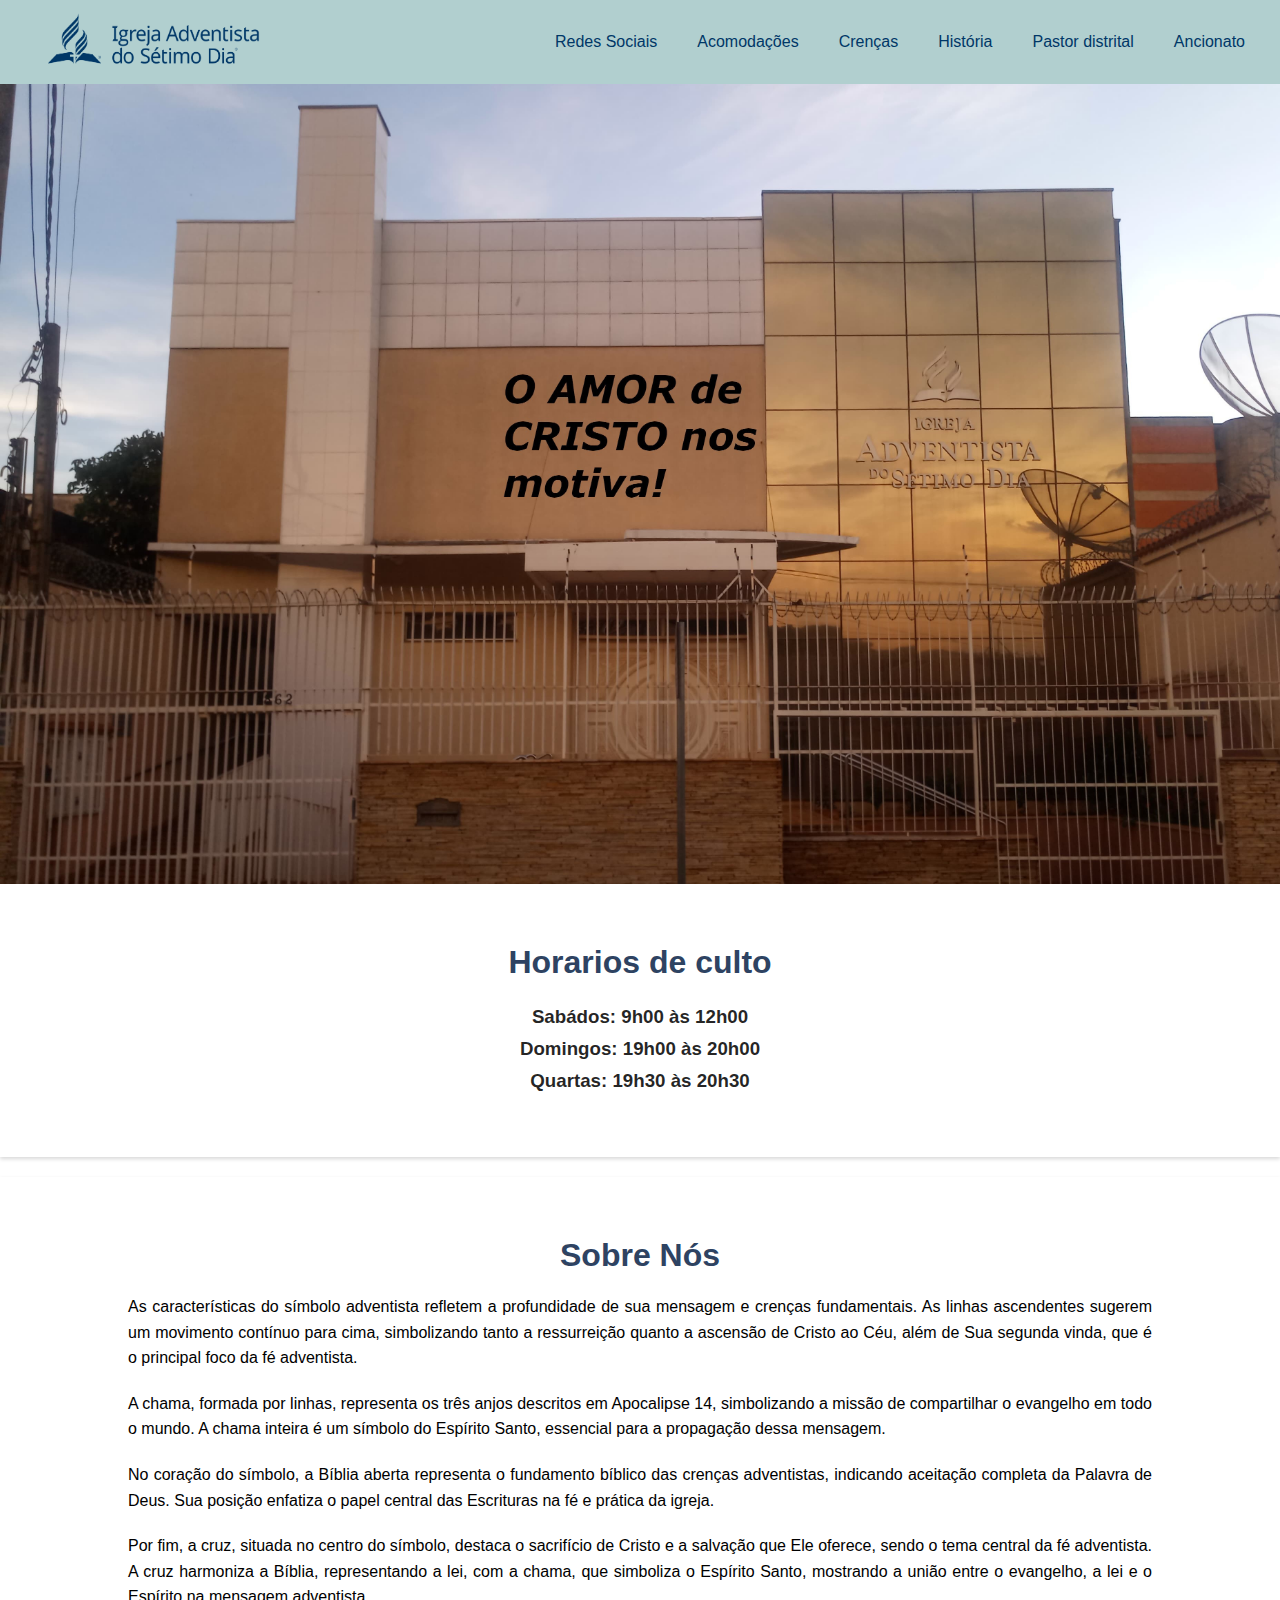
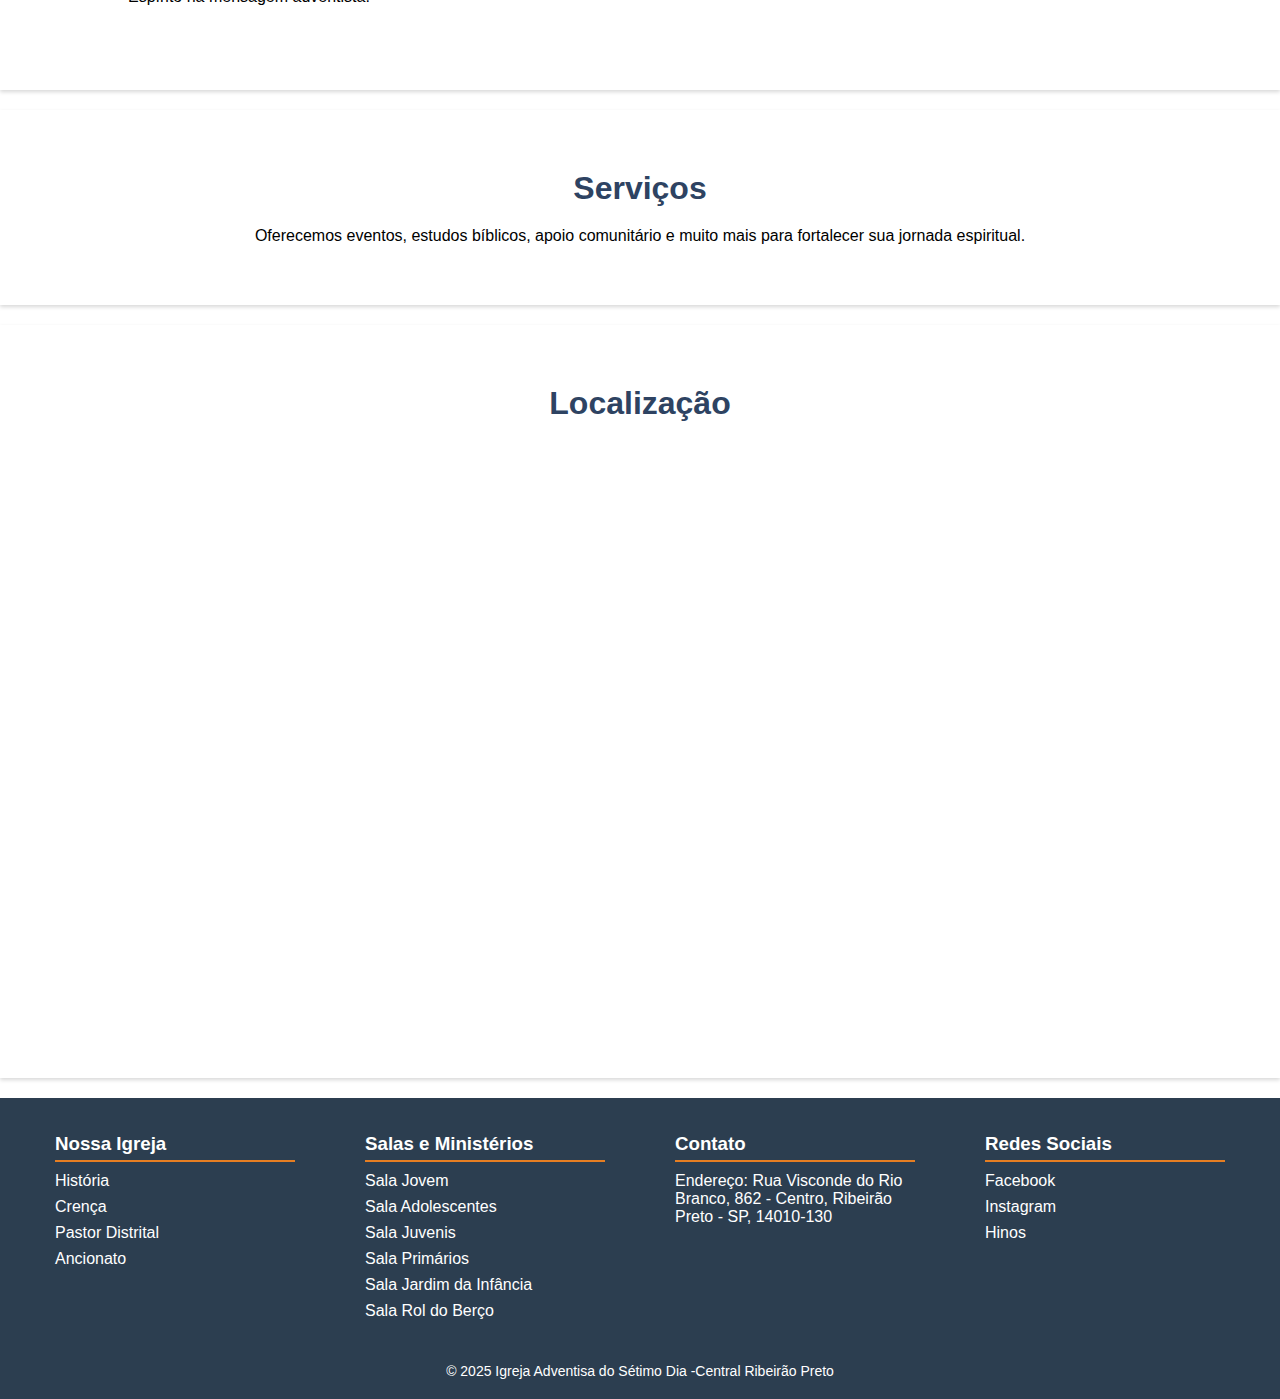
==== index.html @ 85f4e206 "ddd" ====
<!DOCTYPE html>
<html lang="pt-br">
<head>
    <meta charset="UTF-8">
    <meta name="viewport" content="width=device-width, initial-scale=1.0">
    <title>IASD Central RP</title>
    <link rel="shortcut icon" href="Logo.ico" type="icon">
    <link rel="stylesheet" href="style.css">
    <style>
/* Estilo Global */
* {
            margin: 0;
            padding: 0;
            box-sizing: border-box;
        }
body {
    margin: 0;
    font-family: 'Roboto', Arial, sans-serif;
    background-color: #ffffff;
}

.menu {
            display: flex;
            align-items: center;
            background-color: #b1cfcf;
            padding: 10px 20px;
            color: white;
        }
        .menu a {
            margin-left: 10px;
        }
        .menu a img{
            width: 250px;
            height: 60px;
        }
        .menu ul {
            list-style: none;
            display: flex;
            padding: 0;
            margin-left: auto;
        }
        .menu ul li {
            position: relative;
            margin: 0 15px;
        }
        .menu ul li a {
            text-decoration: none;
            color: #003767;
        }
        .menu ul li:hover .dropdown {
            display: block;
        }
        .dropdown {
            display: none;
            position: absolute;
            top: 100%;
            left: 0;
            background-color: #ad8f76de;
            padding: 10px 0;
            width: 200px;
            box-shadow: 0px 4px 6px rgba(0, 0, 0, 0.1);
        }
        .dropdown a {
            display: block;
            padding: 10px;
            color: white;
            text-decoration: none;
        }
        .dropdown a:hover {
            background-color: #c9ab93ad;
        }
        .menu .dropdown a{
            color: rgb(255, 255, 255);
        }
        .hamburguer {
            display: none;
            flex-direction: column;
            cursor: pointer;
            margin-right: 10px;
        }
        .hamburguer div {
            width: 30px;
            height: 4px;
            background-color: white;
            margin: 5px 0;
        }
        .mobile-menu {
            display: none;
            flex-direction: column;
            position: fixed;
            top: 0;
            left: 0;
            width: 100vw;
            height: 100vh;
            background-color: #b1cfcf;
            justify-content: flex-start;
            padding-top: 50px;
            align-items: center;
            z-index: 1000;
        }
        .mobile-menu a {
            padding: 15px;
            color: rgba(31, 31, 31, 0.884);
            text-decoration: none;
            font-size: 15px;
        }
       .mobile h3{
        font-size: 30px;
        color: rgb(27, 27, 27);
       }
        .mobile-menu .dropdown {
            display: none;
        }
        .mobile-menu .expandable:hover .dropdown {
            display: block;
            width: 100%;
        }
        .close-btn {
            position: absolute;
            top: 20px;
            right: 20px;
            font-size: 30px;
            color: white;
            cursor: pointer;
        }
        @media (max-width: 992px) {
            .menu ul {
                display: none;
            }
            .hamburguer {
                display: flex;
            }
            .mobile-menu.show {
                display: flex;
            }
        }
        /* Hero Section */
        .hero {
            height: 800px; /* Altura da seção */
            background-image: url('frenteigrajfrase.jpeg'); /* Nome da imagem de fundo */
            background-size: cover; /* Ajusta a imagem para cobrir toda a área */
            background-position: center; /* Centraliza a imagem */
            display: flex;
            flex-direction: column;
            justify-content: right;
            align-items: first baseline;
            color: #000000;
            text-align: center;
        }

        .hero h1 {
            font-size: 48px;
            margin: 0;
            font: italic;
            padding-top: 80px;
            padding-left: 40px;
        }
        
        .hero p {
            font-size: 20px;
            margin: 10px 0 20px;
            
        }

        .hero button {
            background-color: #001f3f;
            color: rgb(255, 255, 255);
            border: none;
            padding: 10px 20px;
            font-size: 16px;
            cursor: pointer;
            border-radius: 5px;
        }

        .hero button:hover {
            background-color: #00509e;
        }

        /* Conteúdo */
        .section {
            padding: 60px 10%;
            background-color: white;
            text-align: center;
            box-shadow: 0 2px 4px rgba(0, 0, 0, 0.158);
            margin-bottom: 20px;
        }

        .section h2 {
            color: #2e4362;
            font-size: 2rem;
            margin-bottom: 20px;
        }
        section h3{
            font-family: Arial, Helvetica, sans-serif;
            text-align: center;
            padding: 5px;
            color: rgba(15, 15, 15, 0.911);
        }
        .section p {
            text-align: justify; /* Alinha o texto uniformemente nos dois lados */
    font-size: 16px; /* Ajusta o tamanho da fonte */
    line-height: 1.6; /* Ajusta o espaçamento entre as linhas */
    margin: 20px 0; /* Espaçamento em volta do texto */
        }
        section 
        section p2{}
    

        /* Rodapé */
        footer {
            background-color: #7f9ea3;
            color: white;
            padding: 20px 10%;
            text-align: center;
        }

        footer p {
            margin: 0;
        }
        footer div img{
            width: 50px; /* Define a largura */
  height:50px; /* Define a altura */
  margin-right: 10px;
  color: #7f9ea3;
        }

    </style>
</head>
<body>
    <nav class="menu">
        <div class="hamburguer" onclick="toggleMenu()">
            <div></div>
            <div></div>
            <div></div>
        </div>
        <a href="index.html"><img src="Aberto para inserir identificador.png" alt="logo"></a>
        <ul>
            <li><a href="#">Redes Sociais</a>
                <div class="dropdown">
                <a href="https://www.instagram.com/adventistasribeiraopreto?igsh=azVxM3ozdWc2b3Z1">Instagram</a>
                <a href="https://www.facebook.com/iasdcentralribeiraopreto">Facebook</a>
                <a href="https://open.spotify.com/playlist/1AtG9Fxi0iiJPXGP1dPHxC?si=T0wK0lSBRpWSMSHtEQ9Exg">Playlist Hinário</a>
                </li>
            <li><a href="#">Acomodações</a>
                <div class="dropdown">
                    <a href="igreja.html">Igreja</a>
                    <a href="jovem.html">Sala jovem</a>
                    <a href="adolescentes.html">Sala do adolescentes</a>
                    <a href="juvenis.html">Sala do juvenis</a>
                    <a href="primarios.html">Sala do primários </a>
                    <a href="jardimdainfancia.html">Sala do jardim da infância</a>
                    <a href="primarios.html">Sala do rol do berço</a></li>
            <li><a href="crenças.html">Crenças</a></li>
            <li><a href="historia.html">História</a></li>
            <li><a href="pastor.html">Pastor distrital</a></li>
            <li><a href="ancionato.html">Ancionato</a></li>
        </ul>
    </nav>
    <div class="mobile-menu" id="mobileMenu">
        <span class="close-btn" onclick="toggleMenu()">&times;</span>
        <div class="rodape-coluna">
            <h3>Nossa Igreja</h3>
            <ul>
                <li><a href="historia.html">História</a></li>
                <li><a href="crenças.html">Crença</a></li>
                <li><a href="pastor.html">Pastor Distrital</a></li>
                <li><a href="ancionato.html">Ancionato</a></li>
            </ul>
        </div>
        
        <div class="rodape-coluna">
            <h3>Salas e Ministérios</h3>
            <ul>
                <li><a href="jovem.html">Sala Jovem</a></li>
                <li><a href="adolescentes.html">Sala Adolescentes</a></li>
                <li><a href="juvenis.html">Sala Juvenis</a></li>
                <li><a href="primarios.html">Sala Primários</a></li>
                <li><a href="jardimdainfancia.html">Sala Jardim da Infância</a></li>
                <li><a href="roldoberço.html">Sala Rol do Berço</a></li>
            </ul>
        </div>
        <div class="rodape-coluna">
            <h3>Redes Sociais</h3>
            <ul>
                <li><a href="https://www.facebook.com/iasdcentralribeiraopreto">Facebook</a></li>
                <li><a href="https://www.instagram.com/adventistasribeiraopreto?utm_source=ig_web_button_share_sheet&igsh=ZDNlZDc0MzIxNw==">Instagram</a></li>
                <li><a href="https://open.spotify.com/playlist/1AtG9Fxi0iiJPXGP1dPHxC?si=vJ6ycF0GQrmCToUKvSxo-w">Hinos</a></li>
            </ul>
        </div>
    </div>
    <script>
        function toggleMenu() {
            document.getElementById('mobileMenu').classList.toggle('show');
        }
    </script>
        

    <!-- Hero Section -->
    <section class="hero">
        <h1>
        </h1>
        <p></p>
    </section>
    <section class="section" id="about">
        <h2>Horarios de culto</h2></p><p></p>
        <h3>Sabádos: 9h00 às 12h00</h3>
        <h3>Domingos: 19h00 às 20h00</h3>
        <h3>Quartas: 19h30 às 20h30</h3>
    </section>
    <!-- Seção Sobre -->
    <section class="section" id="about">
        <h2>Sobre Nós</h2>
        <p>
            <p>As características do símbolo adventista refletem a profundidade de sua mensagem e crenças fundamentais. As linhas ascendentes sugerem um movimento contínuo para cima, simbolizando tanto a ressurreição quanto a ascensão de Cristo ao Céu, além de Sua segunda vinda, que é o principal foco da fé adventista.
            </p>
            <p>
            A chama, formada por linhas, representa os três anjos descritos em Apocalipse 14, simbolizando a missão de compartilhar o evangelho em todo o mundo. A chama inteira é um símbolo do Espírito Santo, essencial para a propagação dessa mensagem.
            </p>
            <p>
            No coração do símbolo, a Bíblia aberta representa o fundamento bíblico das crenças adventistas, indicando aceitação completa da Palavra de Deus. Sua posição enfatiza o papel central das Escrituras na fé e prática da igreja.
            </p>
            <p>
            Por fim, a cruz, situada no centro do símbolo, destaca o sacrifício de Cristo e a salvação que Ele oferece, sendo o tema central da fé adventista. A cruz harmoniza a Bíblia, representando a lei, com a chama, que simboliza o Espírito Santo, mostrando a união entre o evangelho, a lei e o Espírito na mensagem adventista.</p>
        </p>
    </section>

    <!-- Seção Serviços -->
    <section class="section" id="services">
        <h2>Serviços</h2>
        <p2>Oferecemos eventos, estudos bíblicos, apoio comunitário e muito mais para fortalecer sua jornada espiritual.</p2>
    </section>

    <!-- Seção Contato -->
    <section class="section" id="contact">
        <h2>Localização</h2>
        <div style="position: relative; padding-bottom: 56.25%; height: 0; overflow: hidden;">
          <iframe
              src="https://www.google.com/maps/embed?pb=!1m18!1m12!1m3!1d3720.4284453928385!2d-47.80519077343299!3d-21.17513240463047!2m3!1f0!2f0!3f0!3m2!1i1024!2i768!4f13.1!3m3!1m2!1s0x94b9befdc7976705%3A0x44bb634fbff602ce!2sIASD%20-%20Igreja%20Adventista%20do%20S%C3%A9timo%20Dia%20Central%20Ribeir%C3%A3o%20Preto!5e0!3m2!1spt-BR!2sbr!4v1738257290954!5m2!1spt-BR!2sbr"
              width="100%"
              height="100%"
              style="position: absolute; top: 0; left: 0; width: 100%; height: 100%; border: 0;"
              allowfullscreen=""
              loading="lazy"
              referrerpolicy="no-referrer-when-downgrade">
          </iframe>
      </div>
    </section>

    
    <div class="rodape-container">
        <div class="rodape-grid">
            
            <div class="rodape-coluna">
                <h3>Nossa Igreja</h3>
                <ul>
                    <li><a href="historia.html">História</a></li>
                    <li><a href="crenças.html">Crença</a></li>
                    <li><a href="pastor.html">Pastor Distrital</a></li>
                    <li><a href="ancionato.html">Ancionato</a></li>
                </ul>
            </div>
            
            <div class="rodape-coluna">
                <h3>Salas e Ministérios</h3>
                <ul>
                    <li><a href="jovem.html">Sala Jovem</a></li>
                    <li><a href="adolescentes.html">Sala Adolescentes</a></li>
                    <li><a href="juvenis.html">Sala Juvenis</a></li>
                    <li><a href="primarios.html">Sala Primários</a></li>
                    <li><a href="jardimdainfancia.html">Sala Jardim da Infância</a></li>
                    <li><a href="roldoberço.html">Sala Rol do Berço</a></li>
                </ul>
            </div>
            
            <div class="rodape-coluna">
                <h3>Contato</h3>
                <ul>
                    <li>Endereço: Rua Visconde do Rio Branco, 862 - Centro, Ribeirão Preto - SP, 14010-130</li>
                   
                </ul>
            </div>
            
            
            <div class="rodape-coluna">
                <h3>Redes Sociais</h3>
                <ul>
                    <li><a href="https://www.facebook.com/iasdcentralribeiraopreto">Facebook</a></li>
                    <li><a href="https://www.instagram.com/adventistasribeiraopreto?utm_source=ig_web_button_share_sheet&igsh=ZDNlZDc0MzIxNw==">Instagram</a></li>
                    <li><a href="https://open.spotify.com/playlist/1AtG9Fxi0iiJPXGP1dPHxC?si=vJ6ycF0GQrmCToUKvSxo-w">Hinos</a></li>
                </ul>
            </div>
            
        </div>
        
        <div class="rodape-copy">
            © 2025 Igreja Adventisa do Sétimo Dia -Central Ribeirão Preto
        </div>
    </div>
</body>
</html>
---- style.css ----
.menu {
    display: flex;
    align-items: center;
    background-color: #b1cfcf;
    padding: 10px 20px;
    color: white;
}
.menu a {
    margin-left: 10px;
}
.menu a img{
    width: 250px;
    height: 60px;
}
.menu ul {
    list-style: none;
    display: flex;
    padding: 0;
    margin-left: auto;
}
.menu ul li {
    position: relative;
    margin: 0 15px;
}
.menu ul li a {
    text-decoration: none;
    color: #003767;
}
.menu ul li:hover .dropdown {
    display: block;
}
.dropdown {
    display: none;
    position: absolute;
    top: 100%;
    left: 0;
    background-color: #ad8f76de;
    padding: 10px 0;
    width: 200px;
    box-shadow: 0px 4px 6px rgba(0, 0, 0, 0.1);
}
.dropdown a {
    display: block;
    padding: 10px;
    color: white;
    text-decoration: none;
}
.dropdown a:hover {
    background-color: #c9ab93ad;
}
.menu .dropdown a{
    color: rgb(0, 0, 0);
}
.hamburguer {
    display: none;
    flex-direction: column;
    cursor: pointer;
    margin-right: 10px;
}
.hamburguer div {
    width: 30px;
    height: 4px;
    background-color: white;
    margin: 5px 0;
}
.mobile-menu {
    display: none;
    flex-direction: column;
    position: fixed;
    top: 0;
    left: 0;
    width: 100vw;
    height: 100vh;
    background-color: rgba(0, 0, 0, 0.95);
    justify-content: flex-start;
    padding-top: 50px;
    align-items: center;
    z-index: 1000;
}
.mobile-menu a {
    padding: 15px;
    color: rgb(0, 0, 0);
    text-decoration: none;
    font-size: 24px;
}

.mobile-menu .dropdown {
    display: none;
}
.mobile-menu .expandable:hover .dropdown {
    display: block;
    width: 100%;
}
.close-btn {
    position: absolute;
    top: 20px;
    right: 20px;
    font-size: 30px;
    color: rgb(43, 43, 43);
    cursor: pointer;
}
@media (max-width: 992px) {
    .menu ul {
        display: none;
    }
    .hamburguer {
        display: flex;
    }
    .mobile-menu.show {
        display: flex;
    }
}
.rodape-container {
    background-color: #2c3e50;
    color: white;
    padding: 20px;
    text-align: center;
    width: 100%;
}

.rodape-grid {
    display: flex;
    flex-wrap: wrap;
    justify-content: space-between; /* As colunas vão se alinhar lado a lado */
    max-width: 1200px;
    margin: auto;
}
.rodape-coluna {
    margin: 15px;
    min-width: 200px;
    text-align: left;
    box-sizing: border-box; /* Garante que o padding não ultrapasse o limite da coluna */
}
.rodape-coluna h3 {
    border-bottom: 2px solid #e67e22;
    padding-bottom: 5px;
    margin-bottom: 10px;
}
.rodape-coluna ul {
    list-style: none;
    padding: 0;
}
.rodape-coluna ul li {
    margin: 8px 0;
}
.rodape-coluna ul li a {
    color: white;
    text-decoration: none;
    transition: 0.3s;
}
.rodape-coluna ul li a:hover {
    color: #e67e22;
}
.rodape-copy {
    margin-top: 20px;
    font-size: 14px;
    text-align: center;
}

/* Responsividade para dispositivos menores */
@media (max-width: 768px) {
    .rodape-grid {
        justify-content: flex-start; /* Alinha as colunas à esquerda */
    }
    .rodape-coluna {
        width: 100%;
        margin: 5px 0; /* Diminui a margem para colunas mais próximas */
    }
}

/* Responsividade para telas muito pequenas (como celulares verticais) */
@media (max-width: 480px) {
    .rodape-container {
        padding: 15px; /* Menos padding para otimizar o espaço */
    }
    .rodape-coluna {
        padding: 10px;
        width: 100%;
    }
}

/* Para telas grandes (acima de 768px), as colunas ficam lado a lado */
@media (min-width: 768px) {
    .rodape-coluna {
        width: 20%; /* As colunas ocupam 20% da largura cada, para caberem todas lado a lado */
        margin: 15px; /* Mantém a margem entre as colunas */
    }
}
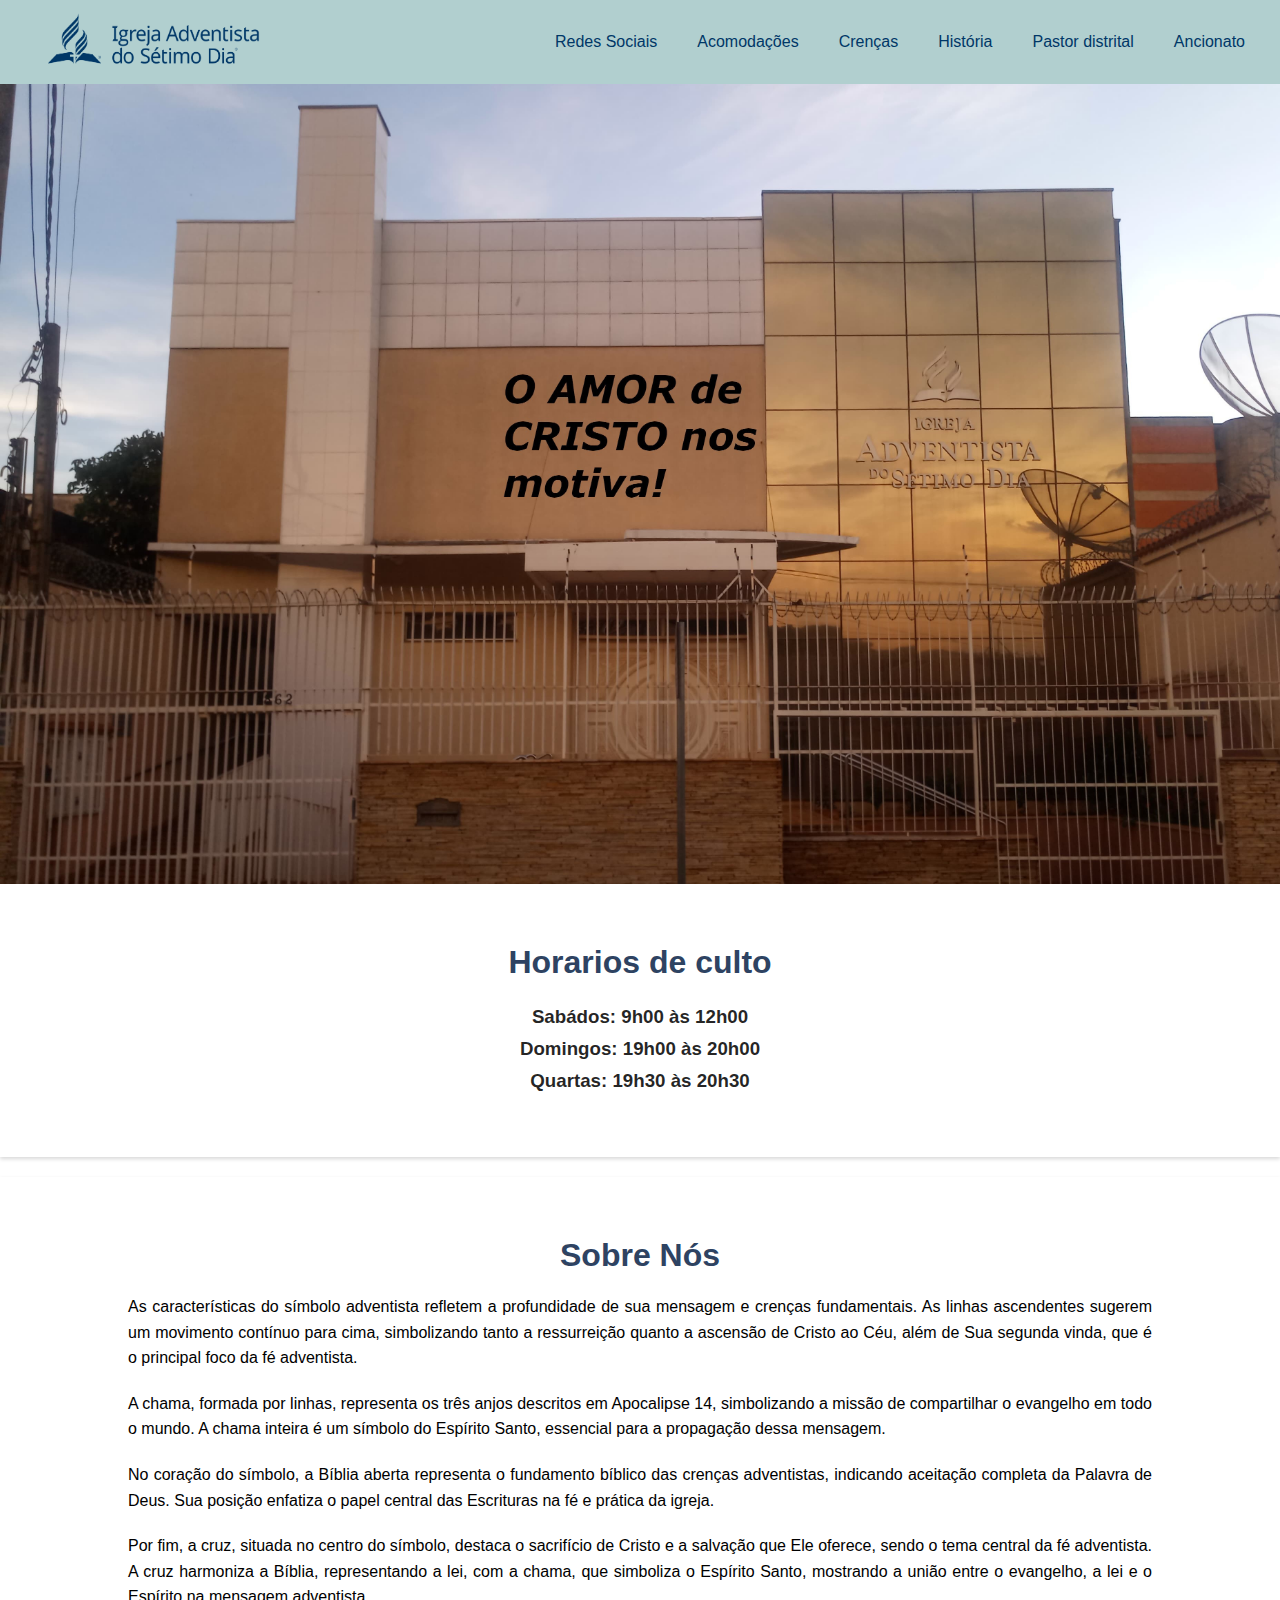
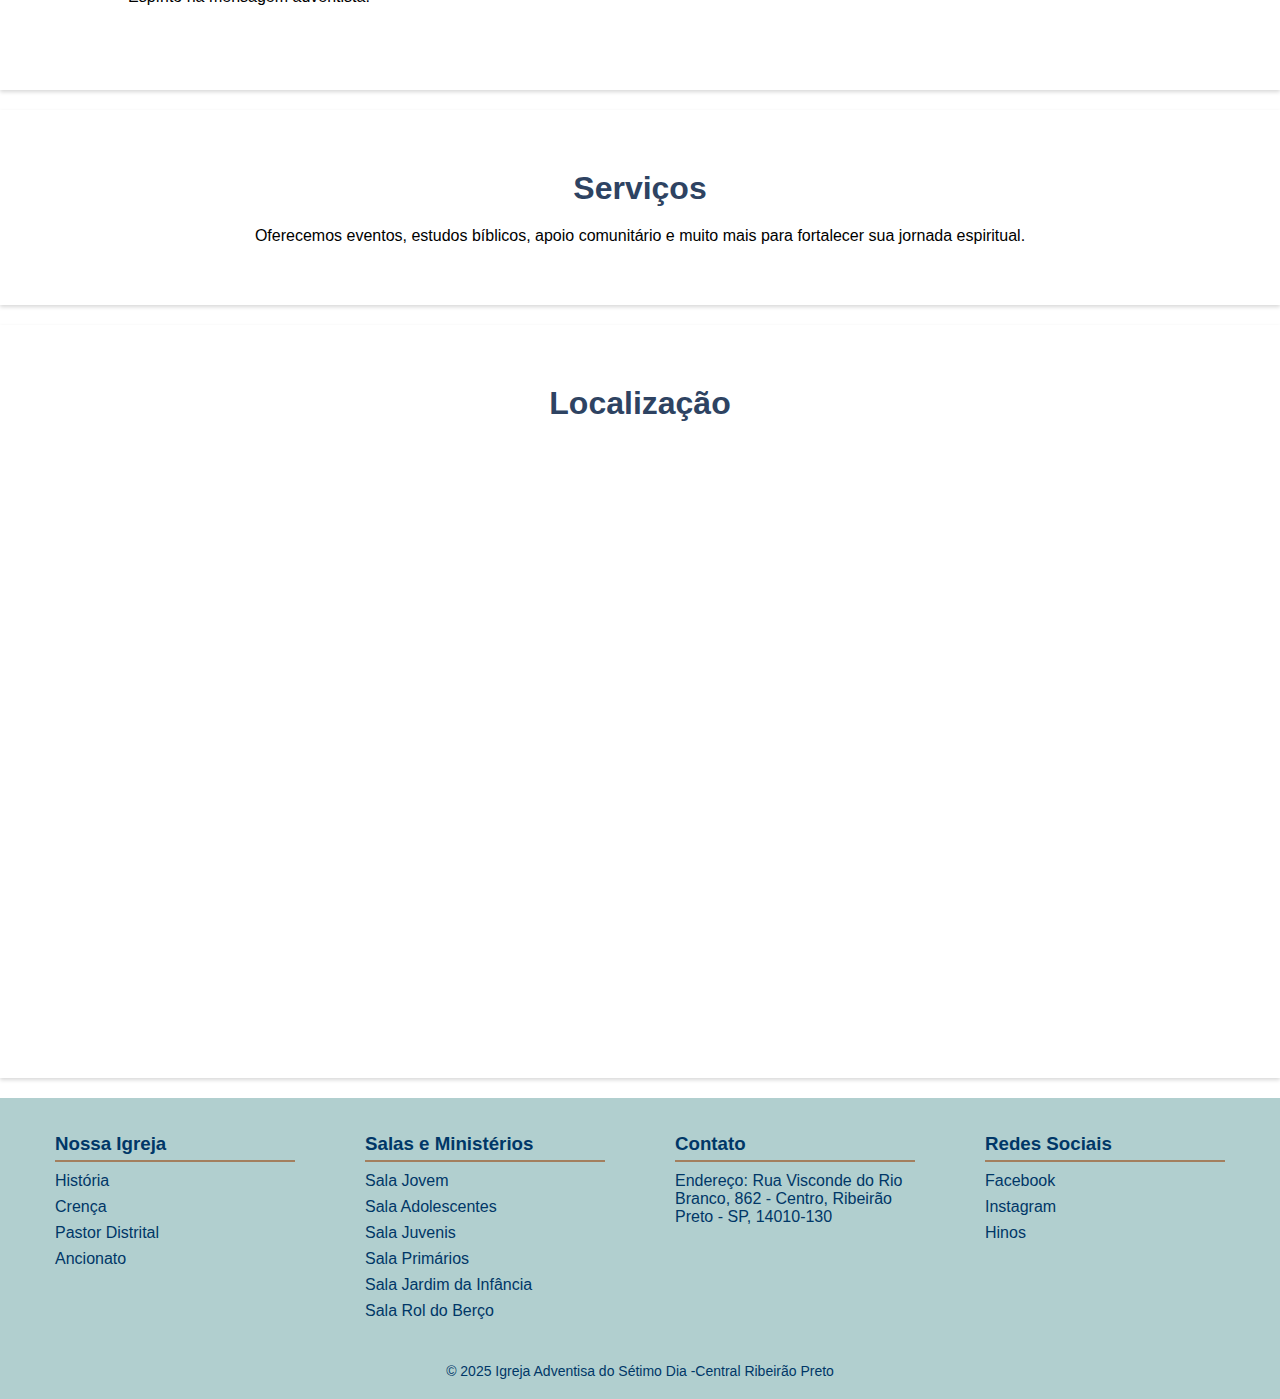
==== commit 9a8a5d90: "pronto" ====
--- a/index.html
+++ b/index.html
@@ -271,6 +271,7 @@
         <div class="rodape-coluna">
             <h3>Salas e Ministérios</h3>
             <ul>
+                <li><a href="igreja.html">Igreja</a></li>
                 <li><a href="jovem.html">Sala Jovem</a></li>
                 <li><a href="adolescentes.html">Sala Adolescentes</a></li>
                 <li><a href="juvenis.html">Sala Juvenis</a></li>
--- a/style.css
+++ b/style.css
@@ -1,9 +1,20 @@
+* {
+    margin: 0;
+    padding: 0;
+    box-sizing: border-box;
+}
+body {
+margin: 0;
+font-family: 'Roboto', Arial, sans-serif;
+background-color: #ffffff;
+}
+
 .menu {
     display: flex;
     align-items: center;
     background-color: #b1cfcf;
     padding: 10px 20px;
-    color: white;
+    color: #003767;;
 }
 .menu a {
     margin-left: 10px;
@@ -42,14 +53,14 @@
 .dropdown a {
     display: block;
     padding: 10px;
-    color: white;
+    color: #003767;;
     text-decoration: none;
 }
 .dropdown a:hover {
     background-color: #c9ab93ad;
 }
 .menu .dropdown a{
-    color: rgb(0, 0, 0);
+    color: #003767;;
 }
 .hamburguer {
     display: none;
@@ -71,32 +82,38 @@
     left: 0;
     width: 100vw;
     height: 100vh;
-    background-color: rgba(0, 0, 0, 0.95);
+    background-color: #b1cfcf;
+    color: #003767;
     justify-content: flex-start;
     padding-top: 50px;
     align-items: center;
     z-index: 1000;
 }
 .mobile-menu a {
+    color: #003767;
     padding: 15px;
-    color: rgb(0, 0, 0);
-    text-decoration: none;
-    font-size: 24px;
-}
-
+    text-decoration: none;
+    font-size: 15px;
+}
+.mobile h3{
+font-size: 30px;
+color: #003767;
+}
 .mobile-menu .dropdown {
     display: none;
+    color: #003767;
 }
 .mobile-menu .expandable:hover .dropdown {
     display: block;
     width: 100%;
+    color: #003767;
 }
 .close-btn {
     position: absolute;
     top: 20px;
     right: 20px;
     font-size: 30px;
-    color: rgb(43, 43, 43);
+    color: #003767;
     cursor: pointer;
 }
 @media (max-width: 992px) {
@@ -110,9 +127,10 @@
         display: flex;
     }
 }
+
 .rodape-container {
-    background-color: #2c3e50;
-    color: white;
+    background-color: #b1cfcf;
+    color: #003767;
     padding: 20px;
     text-align: center;
     width: 100%;
@@ -132,7 +150,7 @@
     box-sizing: border-box; /* Garante que o padding não ultrapasse o limite da coluna */
 }
 .rodape-coluna h3 {
-    border-bottom: 2px solid #e67e22;
+    border-bottom: 2px solid #a37f5e;
     padding-bottom: 5px;
     margin-bottom: 10px;
 }
@@ -144,12 +162,12 @@
     margin: 8px 0;
 }
 .rodape-coluna ul li a {
-    color: white;
+    color: #003767;
     text-decoration: none;
     transition: 0.3s;
 }
 .rodape-coluna ul li a:hover {
-    color: #e67e22;
+    color: #a37f5e;
 }
 .rodape-copy {
     margin-top: 20px;
@@ -185,4 +203,4 @@
         width: 20%; /* As colunas ocupam 20% da largura cada, para caberem todas lado a lado */
         margin: 15px; /* Mantém a margem entre as colunas */
     }
-}
+}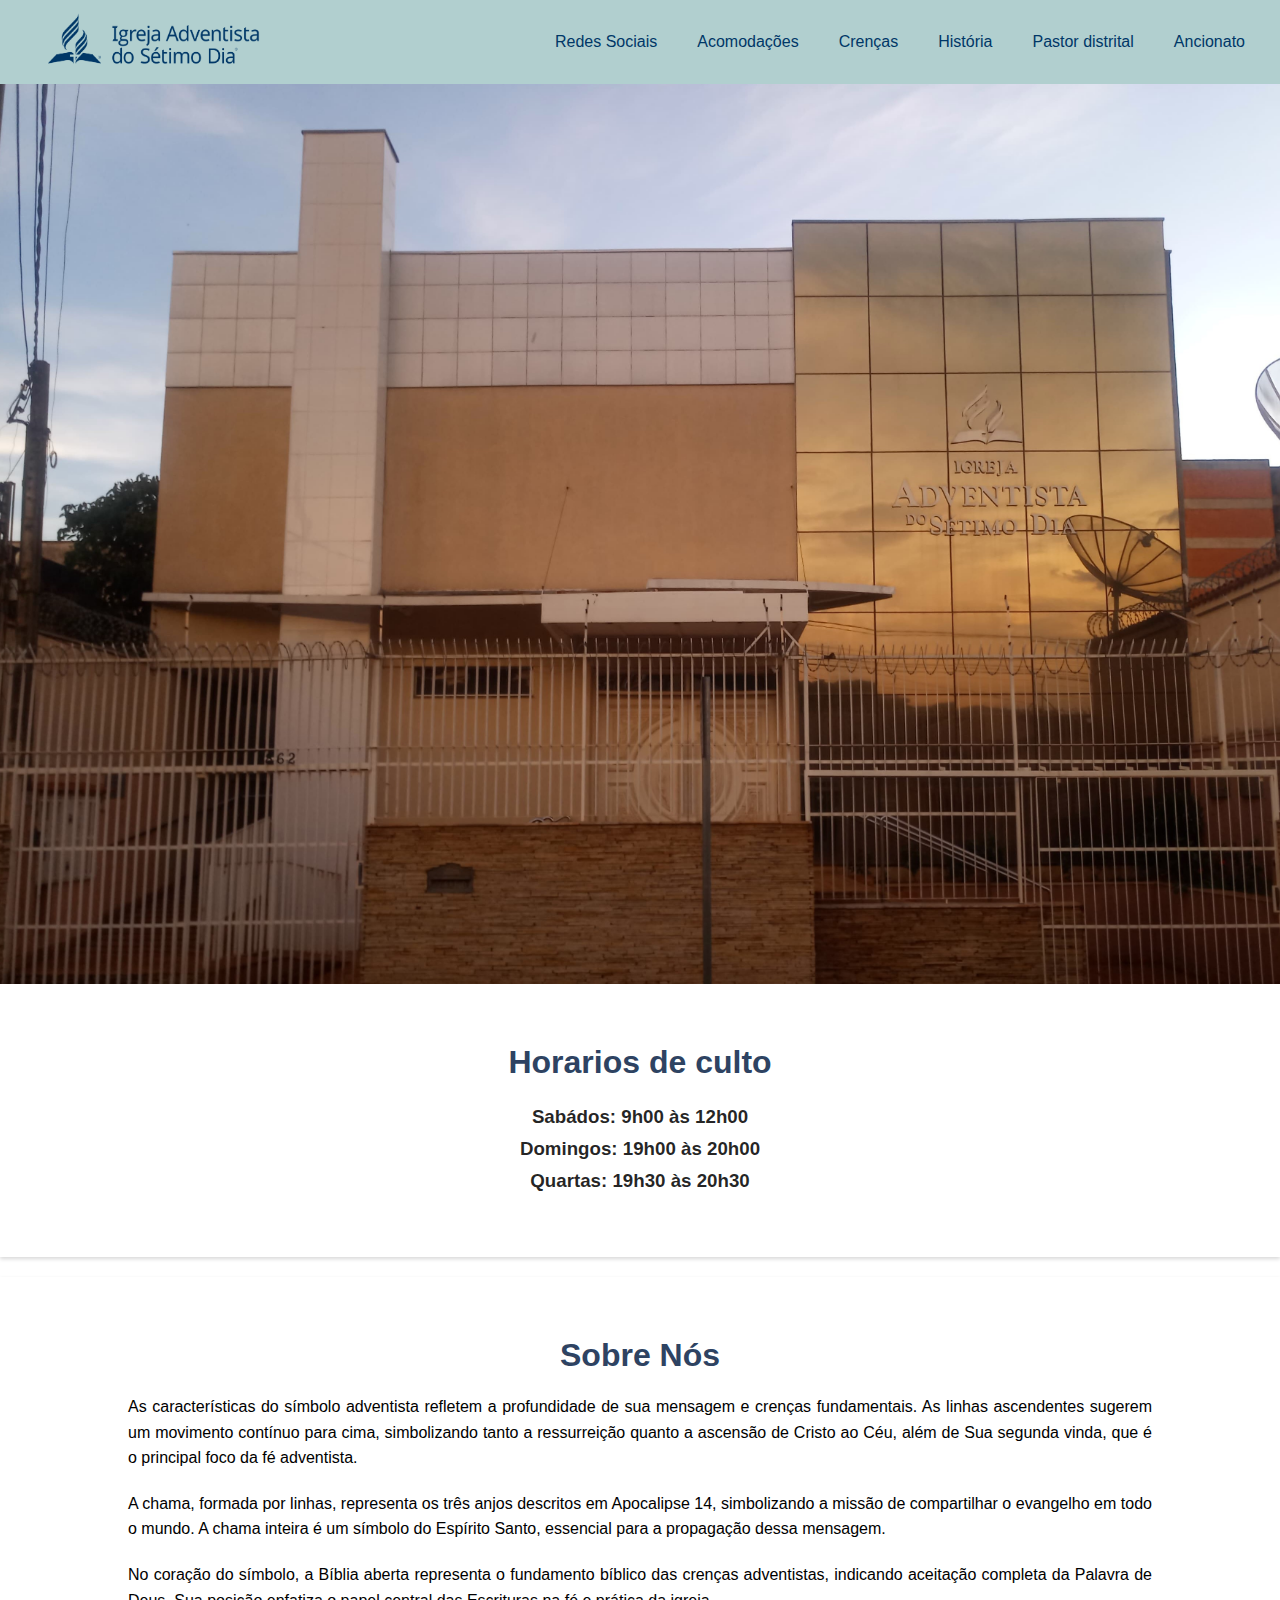
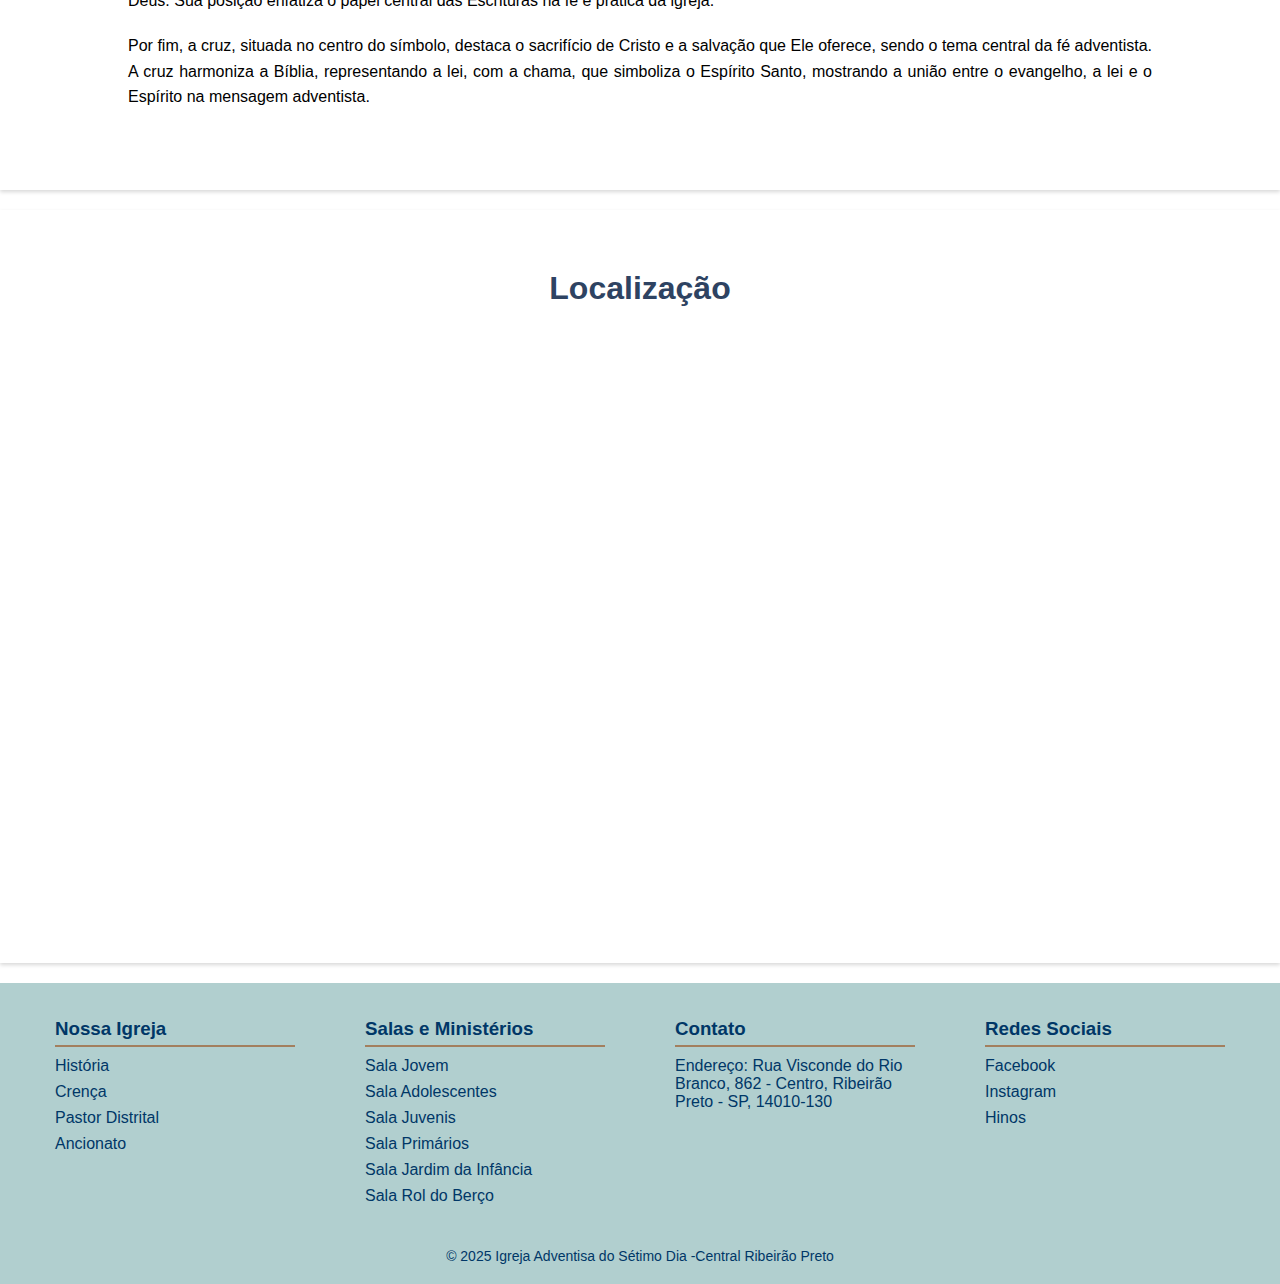
==== commit a3ee082e: "pronto" ====
--- a/index.html
+++ b/index.html
@@ -4,7 +4,7 @@
     <meta charset="UTF-8">
     <meta name="viewport" content="width=device-width, initial-scale=1.0">
     <title>IASD Central RP</title>
-    <link rel="shortcut icon" href="Logo.ico" type="icon">
+    <link rel="shortcut icon" href="Logo2.ico.jpg" type="icon">
     <link rel="stylesheet" href="style.css">
     <style>
 /* Estilo Global */
@@ -13,10 +13,12 @@
             padding: 0;
             box-sizing: border-box;
         }
-body {
+/* Remove a rolagem lateral */
+html, body {
     margin: 0;
-    font-family: 'Roboto', Arial, sans-serif;
-    background-color: #ffffff;
+    padding: 0;
+    overflow-x: hidden; /* Impede rolagem para o lado */
+    width: 100%;
 }
 
 .menu {
@@ -25,6 +27,7 @@
             background-color: #b1cfcf;
             padding: 10px 20px;
             color: white;
+          
         }
         .menu a {
             margin-left: 10px;
@@ -136,17 +139,28 @@
         }
         /* Hero Section */
         .hero {
-            height: 800px; /* Altura da seção */
-            background-image: url('frenteigrajfrase.jpeg'); /* Nome da imagem de fundo */
-            background-size: cover; /* Ajusta a imagem para cobrir toda a área */
-            background-position: center; /* Centraliza a imagem */
-            display: flex;
-            flex-direction: column;
-            justify-content: right;
-            align-items: first baseline;
-            color: #000000;
-            text-align: center;
-        }
+    width: 100vw; /* Garante que a largura seja sempre 100% da tela */
+    height: 100vh; /* Garante que a altura ocupe toda a tela */
+    background-image: url("WhatsApp Image 2025-02-03 at 14.01.43.jpeg");
+    background-size: cover; /* Faz a imagem cobrir toda a área sem distorcer */
+    background-position: center; /* Mantém a imagem centralizada */
+    background-repeat: no-repeat; /* Evita repetição */
+    display: flex;
+    flex-direction: column;
+    justify-content: center;
+    align-items: center;
+    color: #000000;
+    text-align: center;
+    padding: 20px;
+}
+
+/* Ajuste para telas menores */
+@media (max-width: 768px) {
+    .hero {
+        height: auto; /* Ajusta a altura dinamicamente em telas menores */
+        min-height: 100vh; /* Garante que preencha toda a tela */
+    }
+}
 
         .hero h1 {
             font-size: 48px;
@@ -325,11 +339,6 @@
         </p>
     </section>
 
-    <!-- Seção Serviços -->
-    <section class="section" id="services">
-        <h2>Serviços</h2>
-        <p2>Oferecemos eventos, estudos bíblicos, apoio comunitário e muito mais para fortalecer sua jornada espiritual.</p2>
-    </section>
 
     <!-- Seção Contato -->
     <section class="section" id="contact">
--- a/style.css
+++ b/style.css
@@ -14,7 +14,8 @@
     align-items: center;
     background-color: #b1cfcf;
     padding: 10px 20px;
-    color: #003767;;
+    color: #003767;
+    
 }
 .menu a {
     margin-left: 10px;
@@ -53,14 +54,14 @@
 .dropdown a {
     display: block;
     padding: 10px;
-    color: #003767;;
+    color: #ffffff;;
     text-decoration: none;
 }
 .dropdown a:hover {
     background-color: #c9ab93ad;
 }
 .menu .dropdown a{
-    color: #003767;;
+    color: #ffffff;;
 }
 .hamburguer {
     display: none;
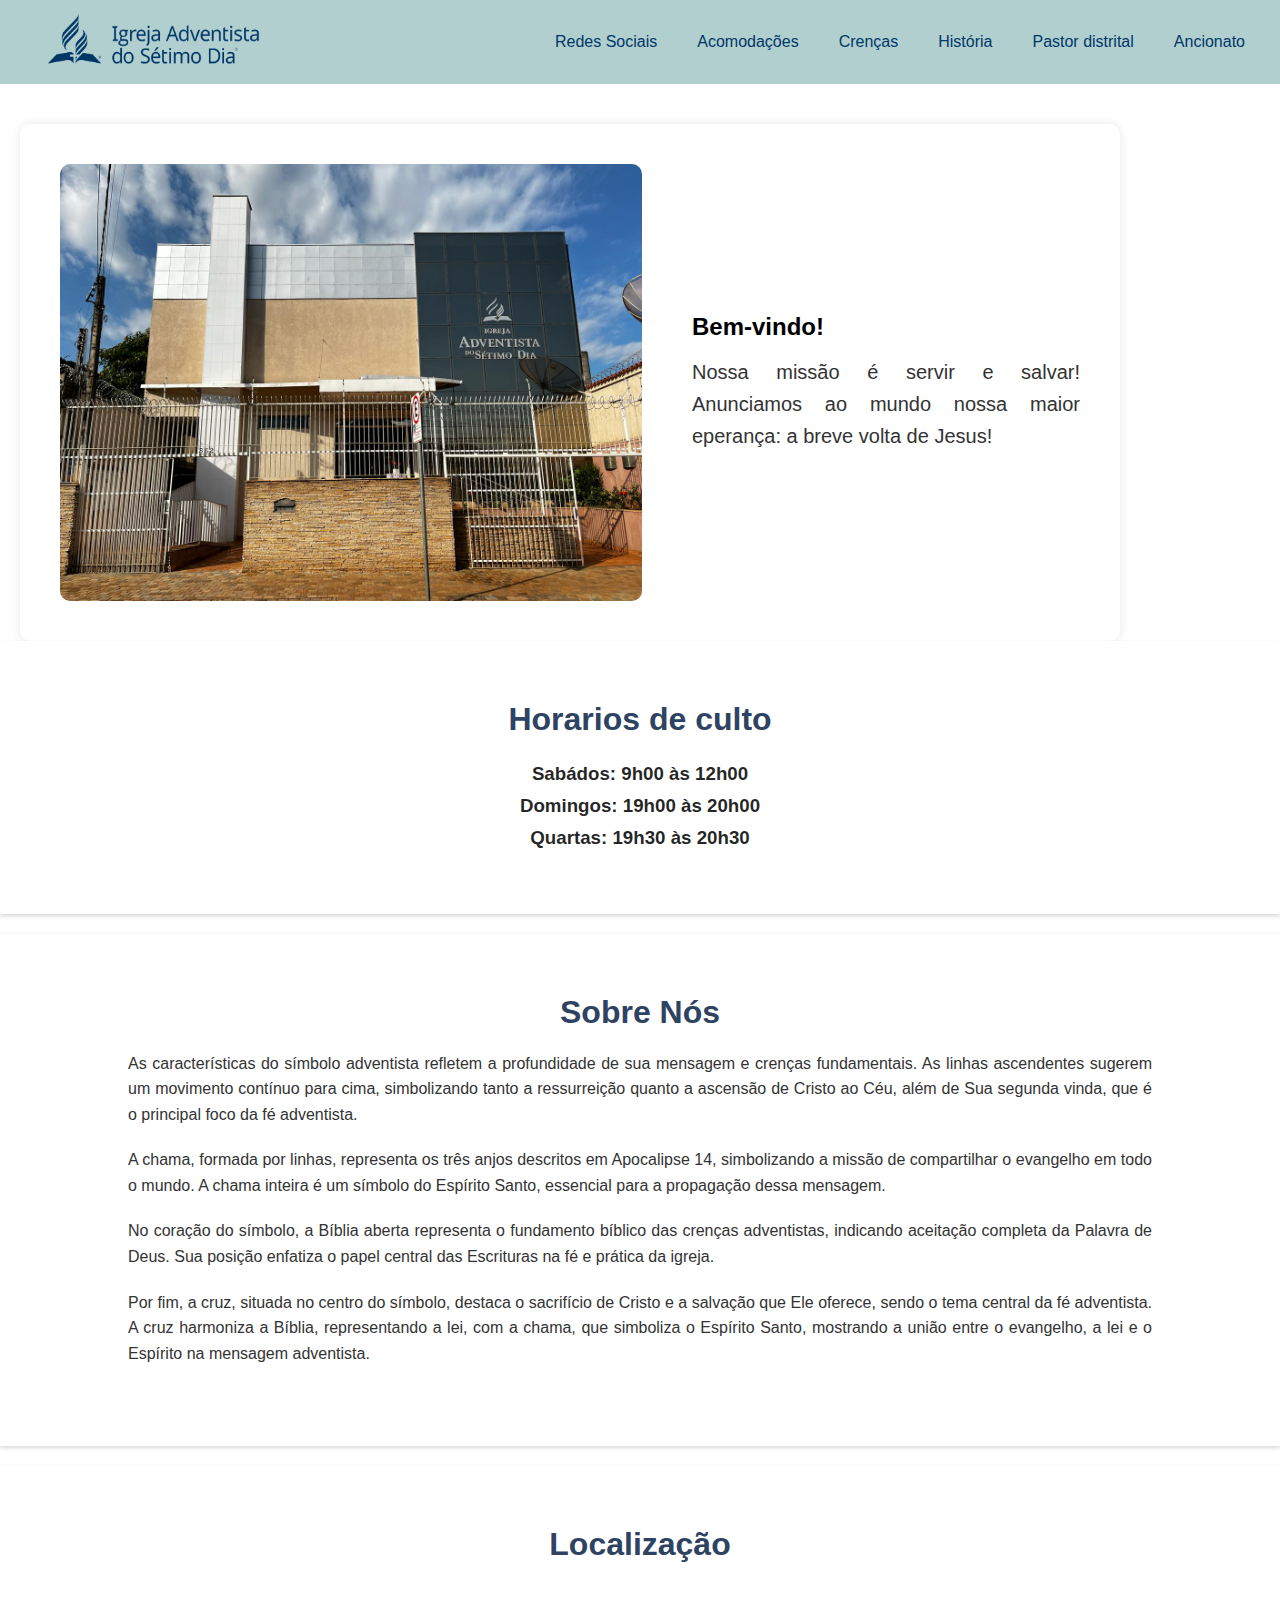
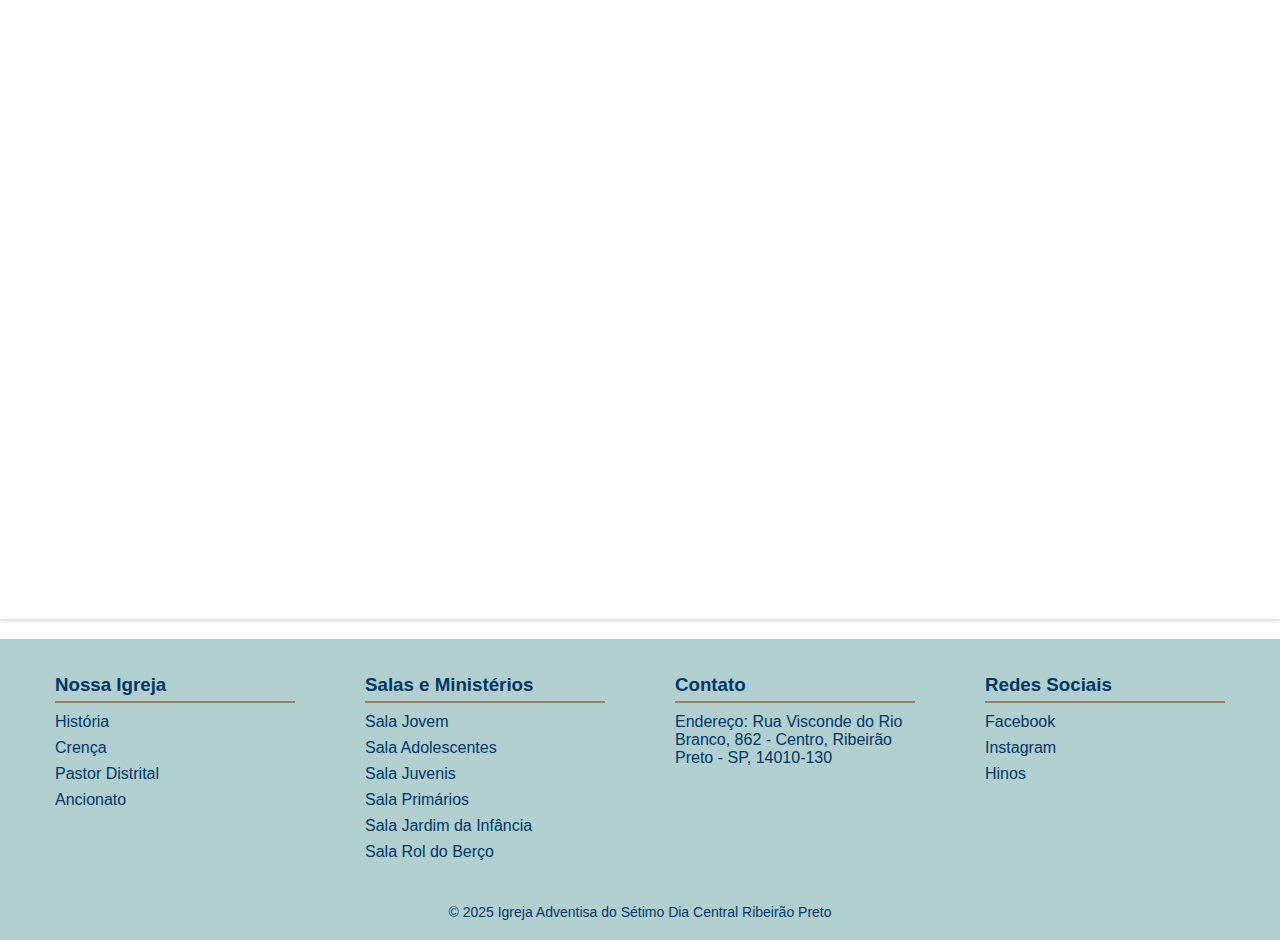
==== commit 5735e378: "finalmente" ====
--- a/index.html
+++ b/index.html
@@ -13,13 +13,6 @@
             padding: 0;
             box-sizing: border-box;
         }
-/* Remove a rolagem lateral */
-html, body {
-    margin: 0;
-    padding: 0;
-    overflow-x: hidden; /* Impede rolagem para o lado */
-    width: 100%;
-}
 
 .menu {
             display: flex;
@@ -27,6 +20,8 @@
             background-color: #b1cfcf;
             padding: 10px 20px;
             color: white;
+            margin-bottom: 40px; /* Adicionei margem inferior para afastar o menu */
+
           
         }
         .menu a {
@@ -137,59 +132,81 @@
                 display: flex;
             }
         }
-        /* Hero Section */
-        .hero {
-    width: 100vw; /* Garante que a largura seja sempre 100% da tela */
-    height: 100vh; /* Garante que a altura ocupe toda a tela */
-    background-image: url("WhatsApp Image 2025-02-03 at 14.01.43.jpeg");
-    background-size: cover; /* Faz a imagem cobrir toda a área sem distorcer */
-    background-position: center; /* Mantém a imagem centralizada */
-    background-repeat: no-repeat; /* Evita repetição */
-    display: flex;
-    flex-direction: column;
-    justify-content: center;
-    align-items: center;
-    color: #000000;
-    text-align: center;
-    padding: 20px;
+       /* Remove a rolagem lateral */
+html, body {
+    margin: 0;
+    padding: 0;
+    overflow-x: hidden; /* Impede rolagem lateral */
+    width: 100%; /* Garante que o body tenha 100% da largura da tela */
 }
 
-/* Ajuste para telas menores */
-@media (max-width: 768px) {
-    .hero {
-        height: auto; /* Ajusta a altura dinamicamente em telas menores */
-        min-height: 100vh; /* Garante que preencha toda a tela */
-    }
+/* Remove a rolagem lateral */
+html, body {
+    margin: 0;
+    padding: 0;
+    overflow-x: hidden; /* Impede rolagem lateral */
+    width: 100%; /* Garante que o body tenha 100% da largura da tela */
 }
 
-        .hero h1 {
-            font-size: 48px;
-            margin: 0;
-            font: italic;
-            padding-top: 80px;
-            padding-left: 40px;
-        }
-        
-        .hero p {
+.container {
+            display: flex;
+            align-items: center;
+            background: white;
+            padding: 40px;
+            border-radius: 10px;
+            box-shadow: 0 0 10px rgba(0, 0, 0, 0.1);
+            max-width: 1100px; /* Aumentei a largura do container */
+            margin-left: 20px;
+            
+            gap: 50px; /* Maior espaço entre a imagem e o texto */
+        }
+
+        .image {
+            flex: 1.5; /* Aumentei a proporção da imagem */
+        }
+
+        .image img {
+            width: 100%;
+            height: auto;
+            border-radius: 10px;
+            display: block;
+        }
+
+        .text {
+            flex: 1;
+            text-align: left;
+            text-align: justify; /* Texto justificado */
+        }
+
+        h4 {
+            color: #555;
+            margin-bottom: 10px;
+        }
+
+        h2 {
+            color: #000;
+            margin-bottom: 15px;
+        }
+
+        p {
+            color: #333;
+            line-height: 1.6;
             font-size: 20px;
-            margin: 10px 0 20px;
-            
-        }
-
-        .hero button {
-            background-color: #001f3f;
-            color: rgb(255, 255, 255);
-            border: none;
-            padding: 10px 20px;
-            font-size: 16px;
-            cursor: pointer;
-            border-radius: 5px;
-        }
-
-        .hero button:hover {
-            background-color: #00509e;
-        }
-
+        }
+
+        @media (max-width: 768px) {
+            .container {
+                flex-direction: column;
+                text-align: center;
+                text-align: justify; /* Texto justificado */
+                gap: 30px; /* Ajuste no espaçamento */
+            }
+
+            .image {
+                flex: none;
+                width: 100%;
+            }
+        }
         /* Conteúdo */
         .section {
             padding: 60px 10%;
@@ -263,7 +280,7 @@
                     <a href="juvenis.html">Sala do juvenis</a>
                     <a href="primarios.html">Sala do primários </a>
                     <a href="jardimdainfancia.html">Sala do jardim da infância</a>
-                    <a href="primarios.html">Sala do rol do berço</a></li>
+                    <a href="roldoberço.html">Sala do rol do berço</a></li>
             <li><a href="crenças.html">Crenças</a></li>
             <li><a href="historia.html">História</a></li>
             <li><a href="pastor.html">Pastor distrital</a></li>
@@ -311,11 +328,22 @@
         
 
     <!-- Hero Section -->
-    <section class="hero">
-        <h1>
-        </h1>
-        <p></p>
-    </section>
+    <div class="container">
+        <div class="image">
+            <img src="igreja/frenteigrejaboa.jpeg" alt="Igreja">
+        </div>
+        <div class="text">
+            
+            <h2>Bem-vindo!</h2>
+            <p>
+               Nossa missão é servir e salvar! Anunciamos ao mundo nossa maior eperança: a breve volta de Jesus! 
+
+            </p>
+            
+                
+            
+        </div>
+    </div>
     <section class="section" id="about">
         <h2>Horarios de culto</h2></p><p></p>
         <h3>Sabádos: 9h00 às 12h00</h3>
@@ -403,7 +431,7 @@
         </div>
         
         <div class="rodape-copy">
-            © 2025 Igreja Adventisa do Sétimo Dia -Central Ribeirão Preto
+            © 2025 Igreja Adventisa do Sétimo Dia Central Ribeirão Preto
         </div>
     </div>
 </body>
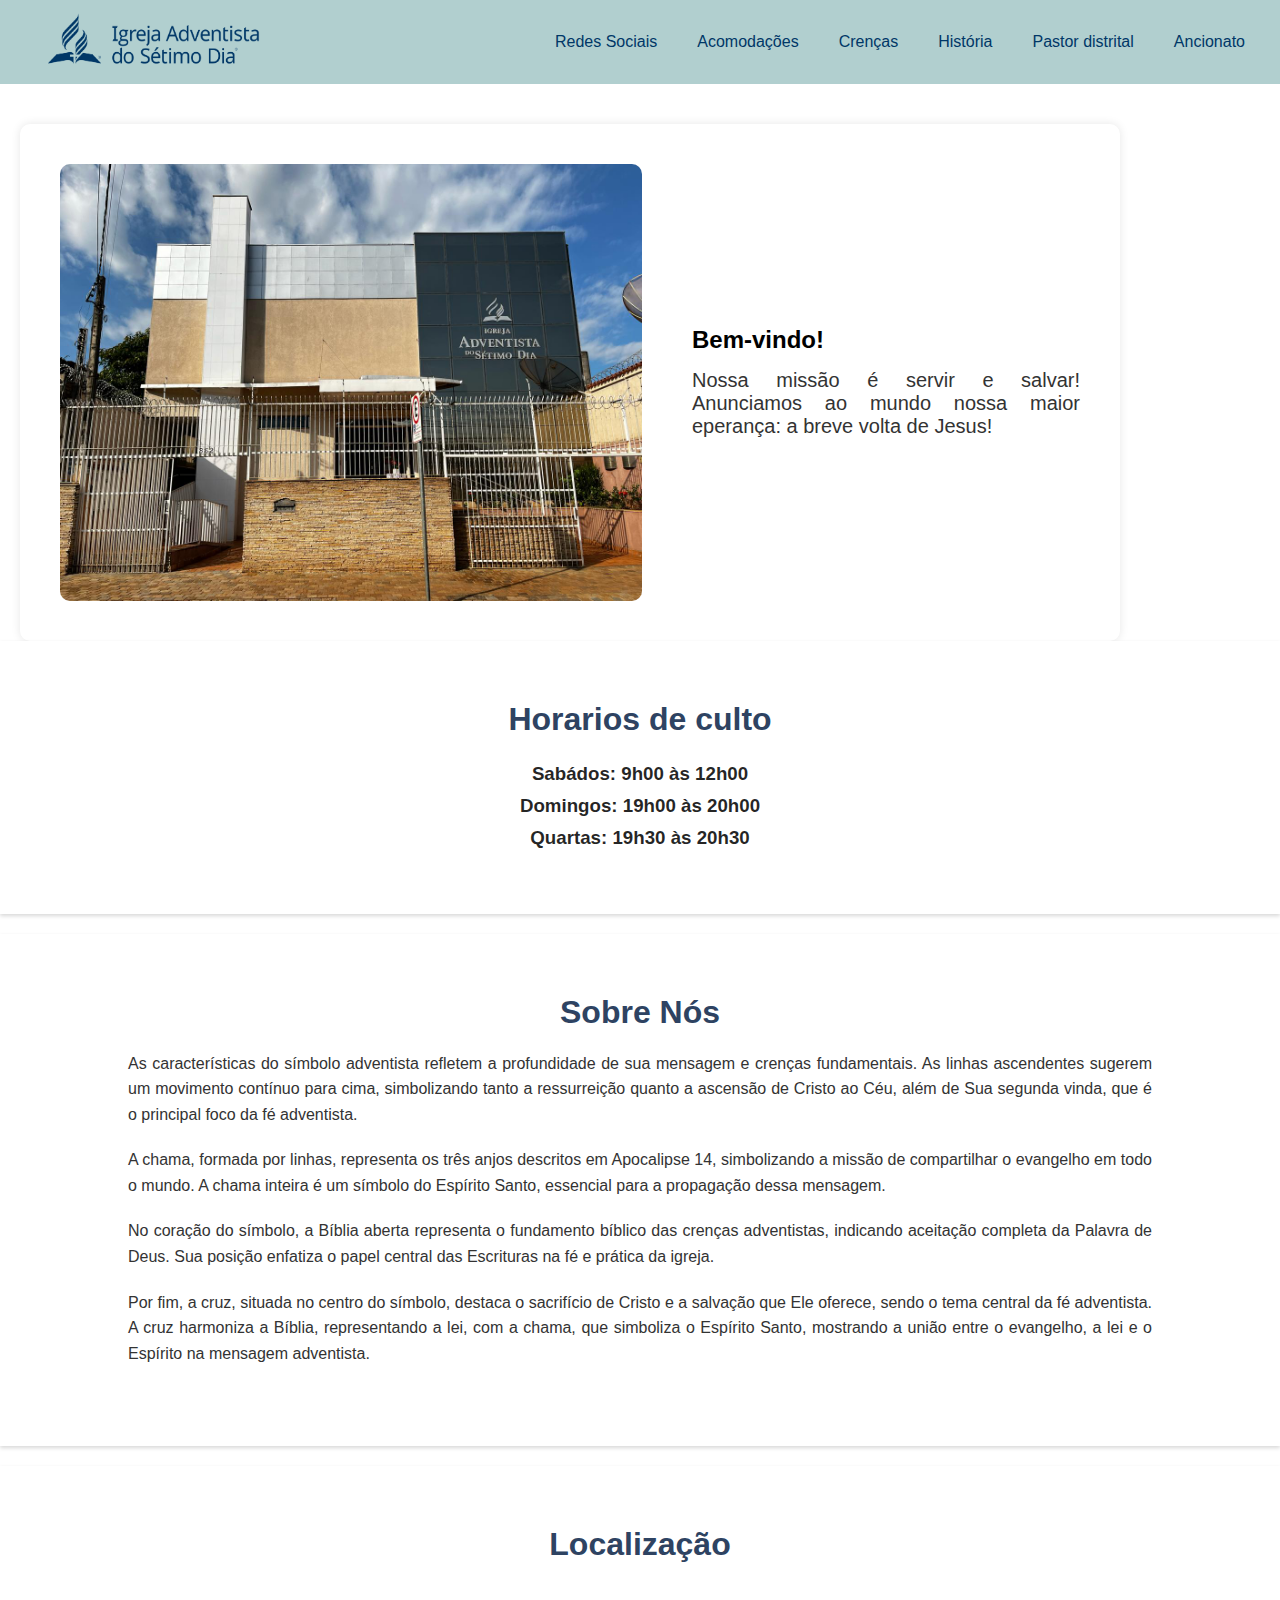
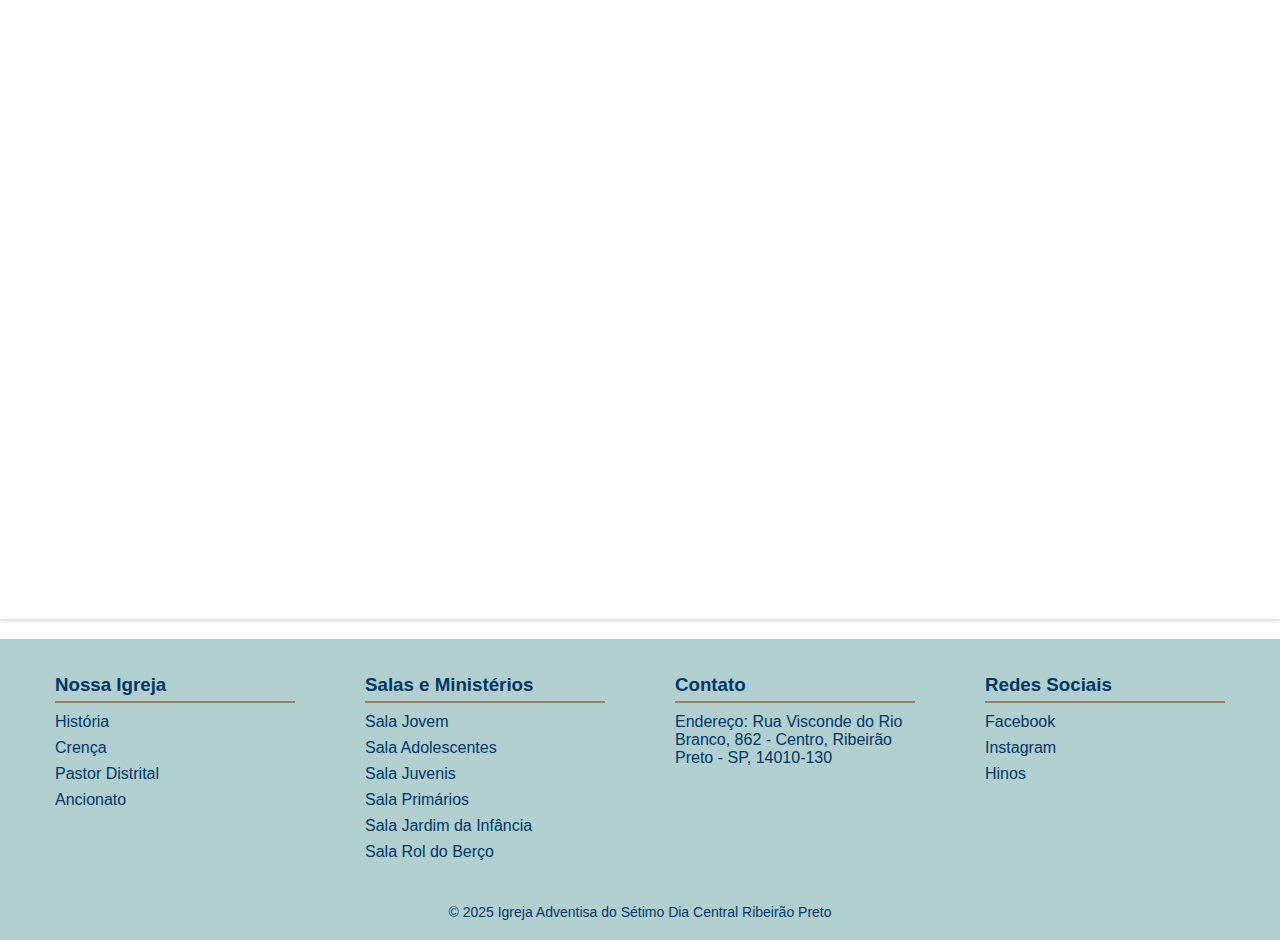
==== commit 2ad13bf6: "comit" ====
--- a/index.html
+++ b/index.html
@@ -190,7 +190,7 @@
 
         p {
             color: #333;
-            line-height: 1.6;
+            
             font-size: 20px;
         }
 
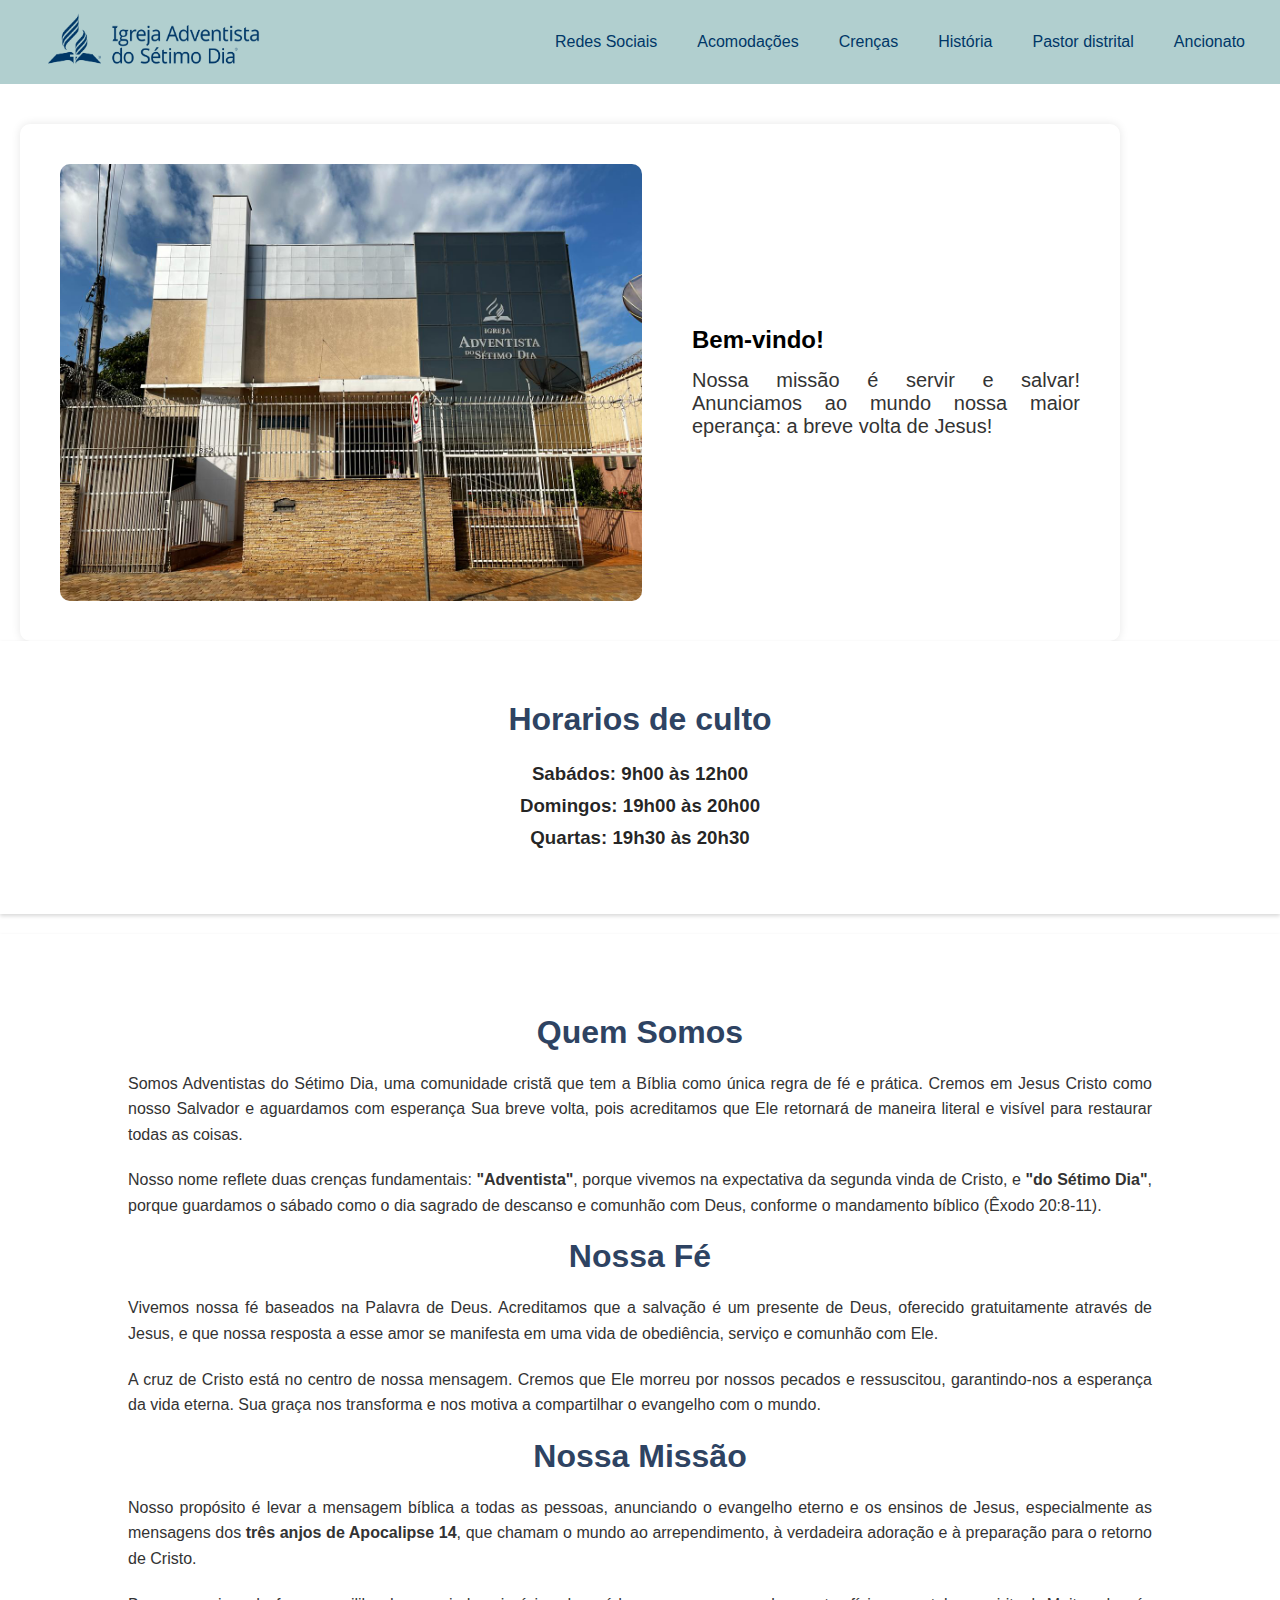
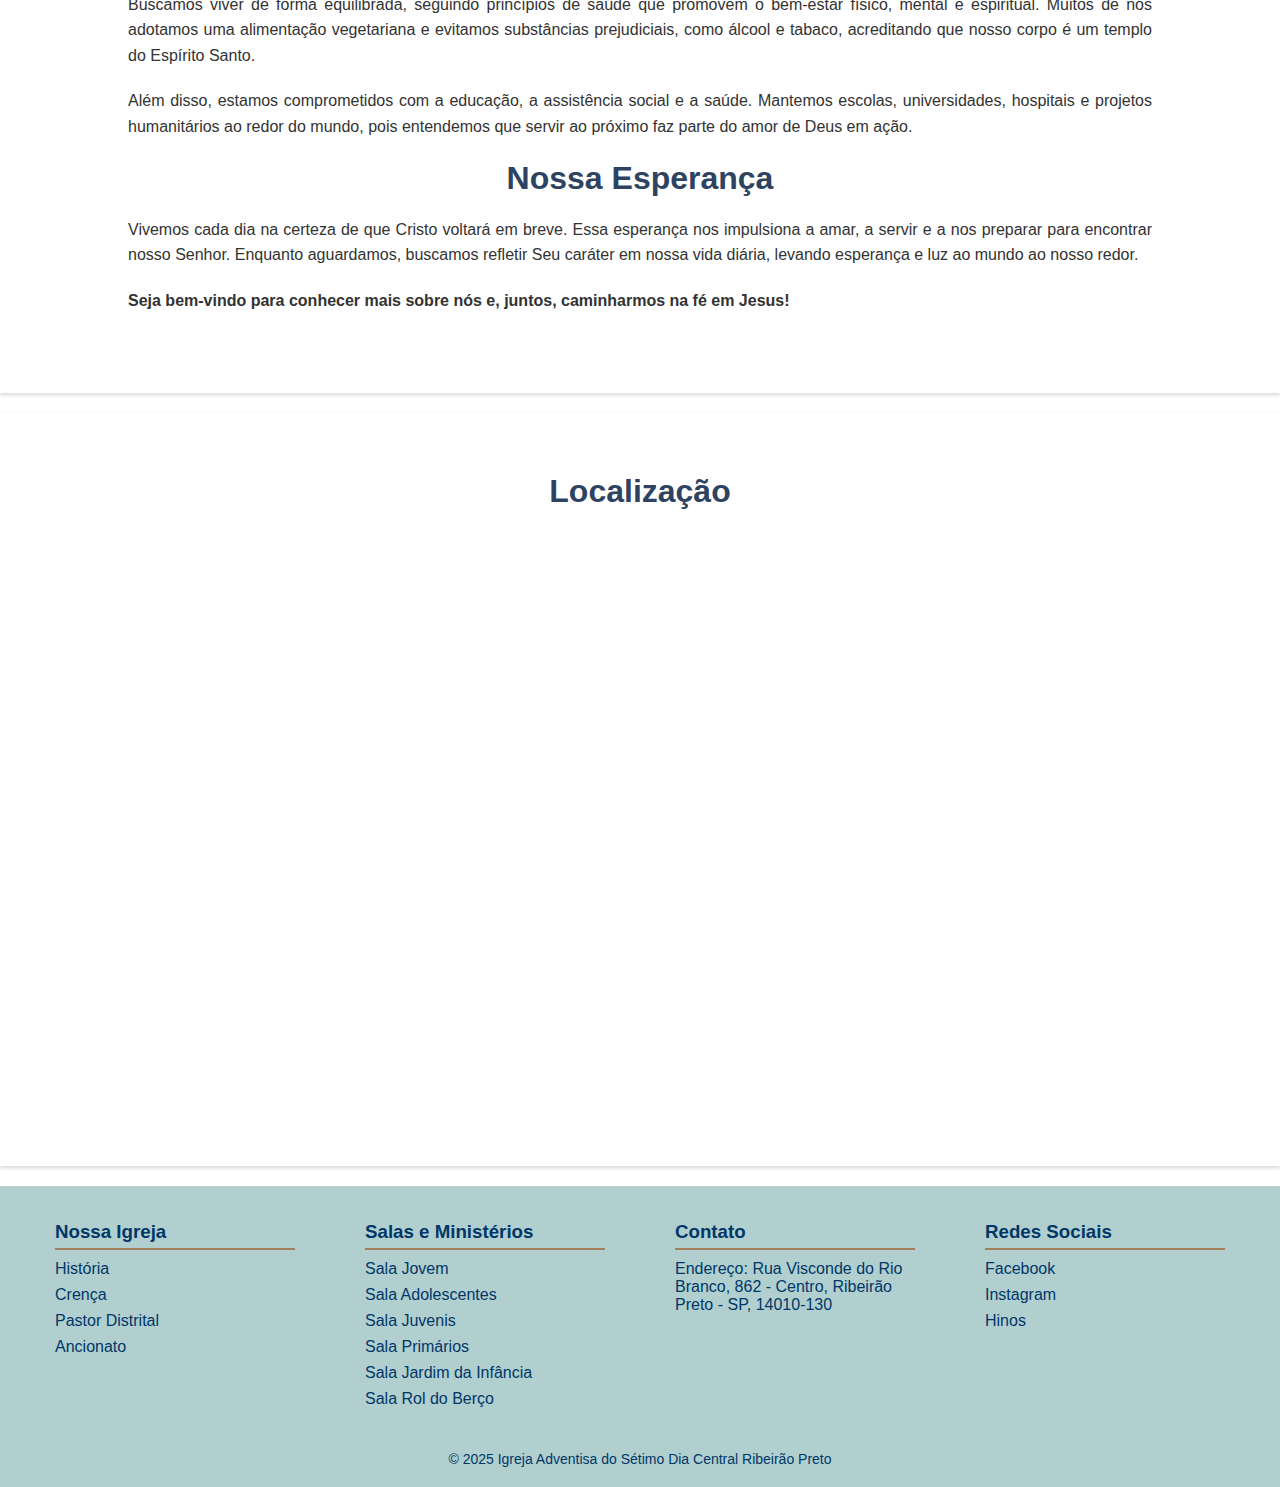
==== commit 98fd1c35: "e issso" ====
--- a/index.html
+++ b/index.html
@@ -352,18 +352,29 @@
     </section>
     <!-- Seção Sobre -->
     <section class="section" id="about">
-        <h2>Sobre Nós</h2>
+
         <p>
-            <p>As características do símbolo adventista refletem a profundidade de sua mensagem e crenças fundamentais. As linhas ascendentes sugerem um movimento contínuo para cima, simbolizando tanto a ressurreição quanto a ascensão de Cristo ao Céu, além de Sua segunda vinda, que é o principal foco da fé adventista.
-            </p>
-            <p>
-            A chama, formada por linhas, representa os três anjos descritos em Apocalipse 14, simbolizando a missão de compartilhar o evangelho em todo o mundo. A chama inteira é um símbolo do Espírito Santo, essencial para a propagação dessa mensagem.
-            </p>
-            <p>
-            No coração do símbolo, a Bíblia aberta representa o fundamento bíblico das crenças adventistas, indicando aceitação completa da Palavra de Deus. Sua posição enfatiza o papel central das Escrituras na fé e prática da igreja.
-            </p>
-            <p>
-            Por fim, a cruz, situada no centro do símbolo, destaca o sacrifício de Cristo e a salvação que Ele oferece, sendo o tema central da fé adventista. A cruz harmoniza a Bíblia, representando a lei, com a chama, que simboliza o Espírito Santo, mostrando a união entre o evangelho, a lei e o Espírito na mensagem adventista.</p>
+            <h2>Quem Somos</h2>
+        <p>Somos Adventistas do Sétimo Dia, uma comunidade cristã que tem a Bíblia como única regra de fé e prática. Cremos em Jesus Cristo como nosso Salvador e aguardamos com esperança Sua breve volta, pois acreditamos que Ele retornará de maneira literal e visível para restaurar todas as coisas.</p>
+
+        <p>Nosso nome reflete duas crenças fundamentais: <strong>"Adventista"</strong>, porque vivemos na expectativa da segunda vinda de Cristo, e <strong>"do Sétimo Dia"</strong>, porque guardamos o sábado como o dia sagrado de descanso e comunhão com Deus, conforme o mandamento bíblico (Êxodo 20:8-11).</p>
+
+        <h2>Nossa Fé</h2>
+        <p>Vivemos nossa fé baseados na Palavra de Deus. Acreditamos que a salvação é um presente de Deus, oferecido gratuitamente através de Jesus, e que nossa resposta a esse amor se manifesta em uma vida de obediência, serviço e comunhão com Ele.</p>
+
+        <p>A cruz de Cristo está no centro de nossa mensagem. Cremos que Ele morreu por nossos pecados e ressuscitou, garantindo-nos a esperança da vida eterna. Sua graça nos transforma e nos motiva a compartilhar o evangelho com o mundo.</p>
+
+        <h2>Nossa Missão</h2>
+        <p>Nosso propósito é levar a mensagem bíblica a todas as pessoas, anunciando o evangelho eterno e os ensinos de Jesus, especialmente as mensagens dos <strong>três anjos de Apocalipse 14</strong>, que chamam o mundo ao arrependimento, à verdadeira adoração e à preparação para o retorno de Cristo.</p>
+
+        <p>Buscamos viver de forma equilibrada, seguindo princípios de saúde que promovem o bem-estar físico, mental e espiritual. Muitos de nós adotamos uma alimentação vegetariana e evitamos substâncias prejudiciais, como álcool e tabaco, acreditando que nosso corpo é um templo do Espírito Santo.</p>
+
+        <p>Além disso, estamos comprometidos com a educação, a assistência social e a saúde. Mantemos escolas, universidades, hospitais e projetos humanitários ao redor do mundo, pois entendemos que servir ao próximo faz parte do amor de Deus em ação.</p>
+
+        <h2>Nossa Esperança</h2>
+        <p>Vivemos cada dia na certeza de que Cristo voltará em breve. Essa esperança nos impulsiona a amar, a servir e a nos preparar para encontrar nosso Senhor. Enquanto aguardamos, buscamos refletir Seu caráter em nossa vida diária, levando esperança e luz ao mundo ao nosso redor.</p>
+
+        <p><strong>Seja bem-vindo para conhecer mais sobre nós e, juntos, caminharmos na fé em Jesus!</strong></p>
         </p>
     </section>
 
